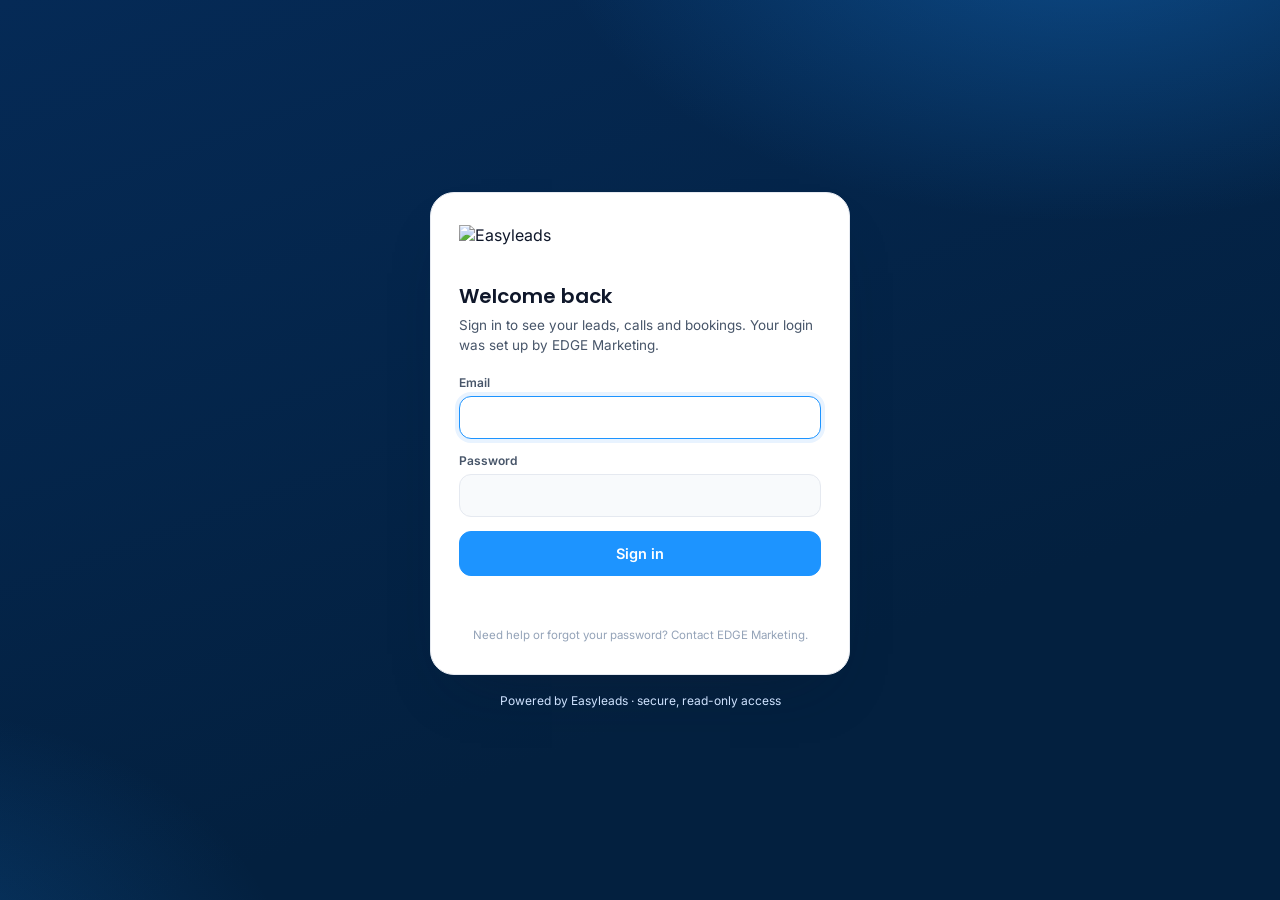
==== portal/index.html @ 685aae2f "deploy: edgemarketingca/seo-tool-src@9d68124a3bd9ed2bd7e71fc4108f4050c1e4ad6b" ====
<!doctype html>
<html lang="en">
<head>
<meta charset="utf-8"/>
<meta name="viewport" content="width=device-width, initial-scale=1"/>
<meta name="referrer" content="no-referrer"/>
<meta name="robots" content="noindex, nofollow"/>
<title>Easyleads · Client dashboard</title>
<link rel="preconnect" href="https://fonts.googleapis.com"/>
<link rel="preconnect" href="https://fonts.gstatic.com" crossorigin/>
<link href="https://fonts.googleapis.com/css2?family=Inter:wght@400;500;600;700&family=Poppins:wght@500;600;700&display=swap" rel="stylesheet"/>
<link rel="icon" href="img/easyleads-mark.png"/>
<link rel="stylesheet" href="portal.css"/>
</head>
<body>
<div id="app" aria-live="polite"></div>
<script src="portal-config.js"></script>
<script src="portal.js"></script>
</body>
</html>
---- portal/portal.css ----
/* Easyleads client dashboard */
:root{
  --brand:#1d94ff; --brand-2:#0b6fd6; --brand-ink:#052a56; --navy:#052a56; --wash:#e8f3ff;
  --bg:#f4f6fb; --card:#ffffff; --card-2:#f8fafc; --line:#e5e9f0; --line-2:#eef1f6;
  --ink:#0f172a; --ink-2:#475569; --ink-3:#94a3b8;
  --good:#0f9d6b; --good-w:#e6f6ef; --bad:#dc2626; --bad-w:#fdecec; --warn:#d97706; --warn-w:#fdf3e2;
  --ui:"Inter",-apple-system,"Segoe UI",Helvetica,Arial,sans-serif; --display:"Poppins","Inter",sans-serif;
  --r:18px; --sh:0 1px 2px rgba(15,23,42,.04),0 8px 24px -16px rgba(15,23,42,.18);
}
*{box-sizing:border-box;}
html,body{margin:0;background:var(--bg);color:var(--ink);font-family:var(--ui);-webkit-font-smoothing:antialiased;}
button{font:inherit;color:inherit;}
a{color:var(--brand);}
.sr{position:absolute;width:1px;height:1px;overflow:hidden;clip:rect(0 0 0 0);}

/* ---------- login ---------- */
.login{min-height:100vh;display:flex;flex-direction:column;align-items:center;justify-content:center;padding:24px 16px;
  background:radial-gradient(900px 520px at 85% -10%,rgba(29,148,255,.35) 0,transparent 60%),radial-gradient(700px 480px at -10% 110%,rgba(29,148,255,.22) 0,transparent 60%),linear-gradient(160deg,#052a56,#03203f 70%);}
.login-side{color:#cfe3ff;text-align:center;margin-top:18px;font-size:12px;}
.login-card{width:min(420px,100%);background:var(--card);border:1px solid var(--line);border-radius:24px;padding:32px 28px;box-shadow:0 30px 60px -30px rgba(15,23,42,.35);}
.brandmark{display:flex;align-items:center;}
.brandmark img{height:34px;width:auto;display:block;}
.top .brandmark img{height:26px;}
.login h1{font:600 20px var(--display);margin:22px 0 4px;}
.login p{color:var(--ink-2);font-size:13.5px;margin:0 0 20px;line-height:1.5;}
.fld{display:grid;gap:6px;margin-bottom:14px;}
.fld label{font-size:12px;font-weight:600;color:var(--ink-2);}
.fld input{font:500 14.5px var(--ui);border:1px solid var(--line);border-radius:12px;padding:12px 14px;background:var(--card-2);outline:none;transition:border-color .15s,box-shadow .15s;}
.fld input:focus{border-color:var(--brand);box-shadow:0 0 0 4px var(--wash);background:#fff;}
.btn{border:1px solid var(--line);background:var(--card);border-radius:11px;padding:8px 13px;font-weight:600;font-size:13px;cursor:pointer;display:inline-flex;align-items:center;gap:7px;transition:background .15s,border-color .15s,transform .1s;}
.btn:hover{border-color:#c7d2e3;background:var(--card-2);}
.btn:active{transform:translateY(1px);}
.btn.go{background:var(--brand);border-color:var(--brand);color:#fff;}
.btn.go:hover{background:var(--brand-ink);}
.btn.big{width:100%;justify-content:center;padding:13px;font-size:14.5px;border-radius:12px;}
.btn[disabled]{opacity:.6;cursor:default;}
.msg{font-size:13px;margin-top:12px;min-height:18px;}
.msg.err{color:var(--bad);}
.foot{margin-top:22px;font-size:11.5px;color:var(--ink-3);text-align:center;}

/* ---------- shell ---------- */
.top{position:sticky;top:0;z-index:20;background:var(--navy);color:#fff;box-shadow:0 6px 20px -12px rgba(5,42,86,.6);}
.top .client b{color:#fff;} .top .sep{background:rgba(255,255,255,.18);}
.top .seg{background:rgba(255,255,255,.1);} .top .seg button{color:#cfe3ff;} .top .seg button.on{background:#fff;color:var(--navy);}
.top .iconbtn{background:rgba(255,255,255,.08);border-color:rgba(255,255,255,.16);color:#fff;} .top .iconbtn:hover{background:rgba(255,255,255,.16);}
.top .badge{box-shadow:0 0 0 2px var(--navy);}
.top .client select{background:rgba(255,255,255,.1);color:#fff;border-color:rgba(255,255,255,.2);} .top .client select option{color:#0f172a;}
.top .avatar{background:#fff;color:var(--navy);}
.top-in{max-width:1320px;margin:0 auto;padding:12px 20px;display:flex;align-items:center;gap:14px;}
.client{display:flex;align-items:center;gap:10px;min-width:0;}
.client img{width:34px;height:34px;border-radius:9px;object-fit:contain;background:#fff;border:1px solid var(--line);}
.client b{font:600 15px var(--display);white-space:nowrap;overflow:hidden;text-overflow:ellipsis;}
.client select{font:600 14px var(--display);border:1px solid var(--line);border-radius:10px;padding:6px 8px;background:#fff;max-width:240px;}
.sep{width:1px;height:26px;background:var(--line);}
.grow{flex:1;}
.iconbtn{position:relative;width:40px;height:40px;border-radius:12px;border:1px solid var(--line);background:#fff;display:grid;place-items:center;cursor:pointer;transition:background .15s,transform .15s;}
.iconbtn:hover{background:var(--card-2);}
.iconbtn svg{width:19px;height:19px;}
.badge{position:absolute;top:-5px;right:-5px;min-width:19px;height:19px;padding:0 5px;border-radius:10px;background:var(--bad);color:#fff;font:700 10.5px/19px var(--ui);text-align:center;box-shadow:0 0 0 2px var(--bg);}
.iconbtn.ring svg{animation:ring 1s ease 2;}
@keyframes ring{0%,100%{transform:rotate(0)}20%{transform:rotate(14deg)}40%{transform:rotate(-12deg)}60%{transform:rotate(8deg)}80%{transform:rotate(-5deg)}}
.avatar{width:36px;height:36px;border-radius:50%;background:var(--brand);color:#fff;display:grid;place-items:center;font:700 13px var(--ui);cursor:pointer;border:0;}
.seg{display:inline-flex;background:#e8edf5;border-radius:11px;padding:3px;}
.seg button{border:0;background:none;padding:6px 11px;border-radius:9px;font-weight:600;font-size:12.5px;color:var(--ink-2);cursor:pointer;white-space:nowrap;}
.seg button.on{background:#fff;color:var(--ink);box-shadow:0 1px 2px rgba(15,23,42,.1);}

.wrap{max-width:1320px;margin:0 auto;padding:18px 20px 60px;}
.tabs{display:flex;align-items:center;gap:6px;flex-wrap:wrap;margin-bottom:16px;}
.tab{border:1px solid transparent;background:none;padding:8px 14px;border-radius:12px;font-weight:600;font-size:13.5px;color:var(--ink-2);cursor:pointer;}
.tab:hover{background:#fff;border-color:var(--line);}
.tab.on{background:#fff;border-color:var(--line);color:var(--ink);box-shadow:var(--sh);}
.tab.add{color:var(--brand);}
.bar{display:flex;align-items:center;gap:10px;flex-wrap:wrap;margin-bottom:16px;}
.bar h2{font:600 22px var(--display);margin:0;letter-spacing:-.01em;}
.bar .sub{color:var(--ink-3);font-size:12.5px;}

/* ---------- grid + widgets ---------- */
.grid{display:grid;grid-template-columns:repeat(12,minmax(0,1fr));gap:16px;grid-auto-flow:row dense;}
.w{grid-column:span var(--c,6);background:var(--card);border:1px solid var(--line);border-radius:var(--r);padding:16px 18px;box-shadow:var(--sh);min-width:0;position:relative;
  animation:rise .35s ease both;transition:box-shadow .2s,transform .2s;}
.w:hover{box-shadow:0 14px 34px -18px rgba(15,23,42,.3);}
@keyframes rise{from{opacity:0;transform:translateY(8px)}to{opacity:1;transform:none}}
@media (prefers-reduced-motion:reduce){.w{animation:none}.iconbtn.ring svg{animation:none}}
.wh{display:flex;align-items:center;gap:10px;margin-bottom:12px;}
.wic{width:32px;height:32px;border-radius:10px;display:grid;place-items:center;flex:none;color:var(--t,var(--brand));background:color-mix(in srgb,var(--t,var(--brand)) 13%,transparent);}
.wic svg{width:17px;height:17px;}
.wh h3{font:600 14.5px var(--display);margin:0;letter-spacing:-.01em;flex:1;min-width:0;white-space:nowrap;overflow:hidden;text-overflow:ellipsis;}
.wtools{display:none;gap:4px;}
.editing .wtools{display:flex;}
.editing .w{outline:1.5px dashed #c7d2e3;outline-offset:3px;cursor:grab;}
.w.dragging{opacity:.4;}
.w.drop{box-shadow:-5px 0 0 0 var(--brand),var(--sh);}
.tb{border:1px solid var(--line);background:#fff;border-radius:8px;padding:3px 7px;font-size:11.5px;font-weight:600;cursor:pointer;}
.tb:hover{border-color:#c7d2e3;}
.rz{display:none;position:absolute;right:-7px;top:50%;width:14px;height:44px;margin-top:-22px;border-radius:7px;background:#fff;border:1.5px solid var(--brand);cursor:ew-resize;z-index:3;}
.editing .rz{display:block;}
.rzb{position:absolute;right:12px;bottom:10px;background:var(--ink);color:#fff;font:600 11px var(--ui);padding:3px 8px;border-radius:7px;}
body.resizing{cursor:ew-resize;user-select:none;}
@media (max-width:1000px){.w.nar{grid-column:span 6;}}
@media (max-width:700px){.w{grid-column:span 12 !important;}.top-in{flex-wrap:wrap}.hide-sm{display:none}}

.kpis{display:grid;grid-template-columns:repeat(auto-fit,minmax(150px,1fr));gap:12px;}
.kpi{border:1px solid var(--line-2);border-radius:14px;padding:13px 14px;background:linear-gradient(180deg,#fff,var(--card-2));text-align:left;cursor:pointer;transition:border-color .15s,transform .15s;}
.kpi:hover{border-color:#c7d2e3;transform:translateY(-1px);}
.kpi .l{display:flex;align-items:center;justify-content:space-between;font-size:11px;letter-spacing:.07em;text-transform:uppercase;color:var(--ink-3);font-weight:700;}
.kpi .l svg{width:16px;height:16px;color:var(--t,var(--brand));}
.kpi .v{font:600 28px var(--display);margin:6px 0 2px;letter-spacing:-.02em;}
.kpi .n{font-size:12px;color:var(--ink-2);}
.kpi svg.sp{display:block;width:100%;height:28px;margin-top:6px;}

.list{display:flex;flex-direction:column;}
.row{display:flex;align-items:center;gap:12px;padding:10px 4px;border-top:1px solid var(--line-2);cursor:pointer;border-radius:10px;transition:background .12s;}
.row:first-child{border-top:0;}
.row:hover{background:var(--card-2);}
.av{width:34px;height:34px;border-radius:50%;flex:none;display:grid;place-items:center;font:700 12px var(--ui);color:#fff;}
.row .t{flex:1;min-width:0;}
.row .t b{display:block;font-weight:600;font-size:13.5px;white-space:nowrap;overflow:hidden;text-overflow:ellipsis;}
.row .t small{display:block;color:var(--ink-3);font-size:12px;white-space:nowrap;overflow:hidden;text-overflow:ellipsis;margin-top:1px;}
.row .r{text-align:right;font-size:12px;color:var(--ink-3);white-space:nowrap;}
.pill{display:inline-flex;align-items:center;gap:5px;font-size:11px;font-weight:700;padding:2px 8px;border-radius:20px;background:var(--line-2);color:var(--ink-2);}
.pill.good{background:var(--good-w);color:var(--good);} .pill.bad{background:var(--bad-w);color:var(--bad);} .pill.warn{background:var(--warn-w);color:var(--warn);} .pill.blue{background:var(--wash);color:var(--brand-ink);}
.more{display:block;width:100%;margin-top:8px;border:0;background:none;color:var(--brand);font-weight:600;font-size:12.5px;cursor:pointer;padding:6px;}

.bars{display:flex;flex-direction:column;gap:9px;}
.bars .b{display:grid;grid-template-columns:minmax(90px,38%) 1fr auto;gap:10px;align-items:center;font-size:12.5px;}
.bars .b span{white-space:nowrap;overflow:hidden;text-overflow:ellipsis;color:var(--ink-2);}
.bars .b i{display:block;height:10px;border-radius:6px;background:var(--brand);min-width:3px;transition:width .5s ease;}
.bars .b em{font-style:normal;font-weight:700;font-variant-numeric:tabular-nums;}
.donutrow{display:flex;align-items:center;gap:18px;flex-wrap:wrap;}
.donut{width:136px;height:136px;flex:none;}
.legend{flex:1;display:flex;flex-direction:column;gap:7px;font-size:13px;min-width:140px;}
.legend div{display:flex;align-items:center;gap:8px;}
.legend i{width:10px;height:10px;border-radius:3px;flex:none;}
.legend span{flex:1;} .legend b{font-variant-numeric:tabular-nums;}
.chart{position:relative;}
.chart svg{display:block;width:100%;}
.tip{position:absolute;pointer-events:none;background:var(--ink);color:#fff;font-size:12px;padding:7px 9px;border-radius:9px;white-space:nowrap;transform:translate(-50%,-110%);opacity:0;transition:opacity .12s;}
.chips{display:flex;gap:12px;flex-wrap:wrap;margin-top:8px;font-size:12px;color:var(--ink-2);}
.chips i{display:inline-block;width:9px;height:9px;border-radius:50%;margin-right:5px;vertical-align:-1px;}

.empty,.err{color:var(--ink-3);font-size:13px;text-align:center;padding:22px 8px;line-height:1.55;}
.err b{color:var(--ink-2);}
.load{height:120px;border-radius:12px;background:linear-gradient(90deg,var(--line-2),#f6f8fb,var(--line-2));background-size:200% 100%;animation:shim 1.2s linear infinite;}
@keyframes shim{to{background-position:-200% 0}}

/* ---------- panels ---------- */
.pop{color:var(--ink);position:absolute;right:0;top:48px;width:min(380px,92vw);background:#fff;border:1px solid var(--line);border-radius:16px;box-shadow:0 24px 48px -20px rgba(15,23,42,.35);z-index:40;overflow:hidden;}
.pop h4{margin:0;padding:14px 16px 10px;font:600 14px var(--display);display:flex;justify-content:space-between;align-items:center;}
.pop .list{max-height:420px;overflow:auto;padding:0 8px 8px;}
.pop .row.new{background:var(--wash);}
.anchor{position:relative;}
.drawer-back{position:fixed;inset:0;background:rgba(15,23,42,.35);z-index:60;display:flex;justify-content:flex-end;animation:fade .15s ease;}
@keyframes fade{from{opacity:0}}
.drawer{width:min(520px,100%);height:100%;background:#fff;overflow:auto;padding:22px 22px 40px;animation:slide .22s ease;}
@keyframes slide{from{transform:translateX(30px);opacity:.5}}
.drawer h3{font:600 19px var(--display);margin:6px 0 4px;}
.kv{display:grid;grid-template-columns:140px 1fr;gap:10px 14px;margin-top:16px;font-size:13.5px;}
.kv dt{color:var(--ink-3);font-weight:600;font-size:12px;padding-top:2px;}
.kv dd{margin:0;word-break:break-word;white-space:pre-wrap;}
.modal-back{position:fixed;inset:0;background:rgba(15,23,42,.4);z-index:70;display:flex;align-items:flex-start;justify-content:center;padding:50px 16px;overflow:auto;}
.modal{background:var(--bg);border-radius:20px;width:min(860px,100%);padding:20px 22px 24px;box-shadow:0 30px 60px -20px rgba(0,0,0,.4);}
.modal h2{font:600 18px var(--display);margin:0 0 4px;}
.cat{display:grid;grid-template-columns:repeat(auto-fill,minmax(240px,1fr));gap:10px;margin-top:14px;}
.cat .it{display:flex;gap:10px;align-items:flex-start;background:#fff;border:1px solid var(--line);border-radius:14px;padding:12px;}
.cat .it div{flex:1;min-width:0;} .cat .it b{display:block;font-size:13.5px;} .cat .it small{display:block;color:var(--ink-3);font-size:12px;margin-top:2px;line-height:1.4;}
.menu{color:var(--ink);position:absolute;right:0;top:46px;background:#fff;border:1px solid var(--line);border-radius:14px;box-shadow:0 20px 40px -20px rgba(15,23,42,.35);padding:6px;min-width:220px;z-index:40;}
.menu .who{padding:8px 10px 10px;border-bottom:1px solid var(--line-2);margin-bottom:4px;font-size:12.5px;color:var(--ink-2);}
.menu .who b{display:block;color:var(--ink);font-size:13.5px;}
.menu button{display:block;width:100%;text-align:left;border:0;background:none;padding:9px 10px;border-radius:9px;cursor:pointer;font-size:13px;}
.menu button:hover{background:var(--card-2);}
.toast{position:fixed;left:50%;bottom:24px;transform:translateX(-50%);background:var(--ink);color:#fff;padding:10px 16px;border-radius:12px;font-size:13px;z-index:90;box-shadow:0 10px 30px -10px rgba(0,0,0,.4);animation:fade .2s ease;}
.ro{display:inline-flex;align-items:center;gap:6px;font-size:11.5px;color:var(--ink-3);}
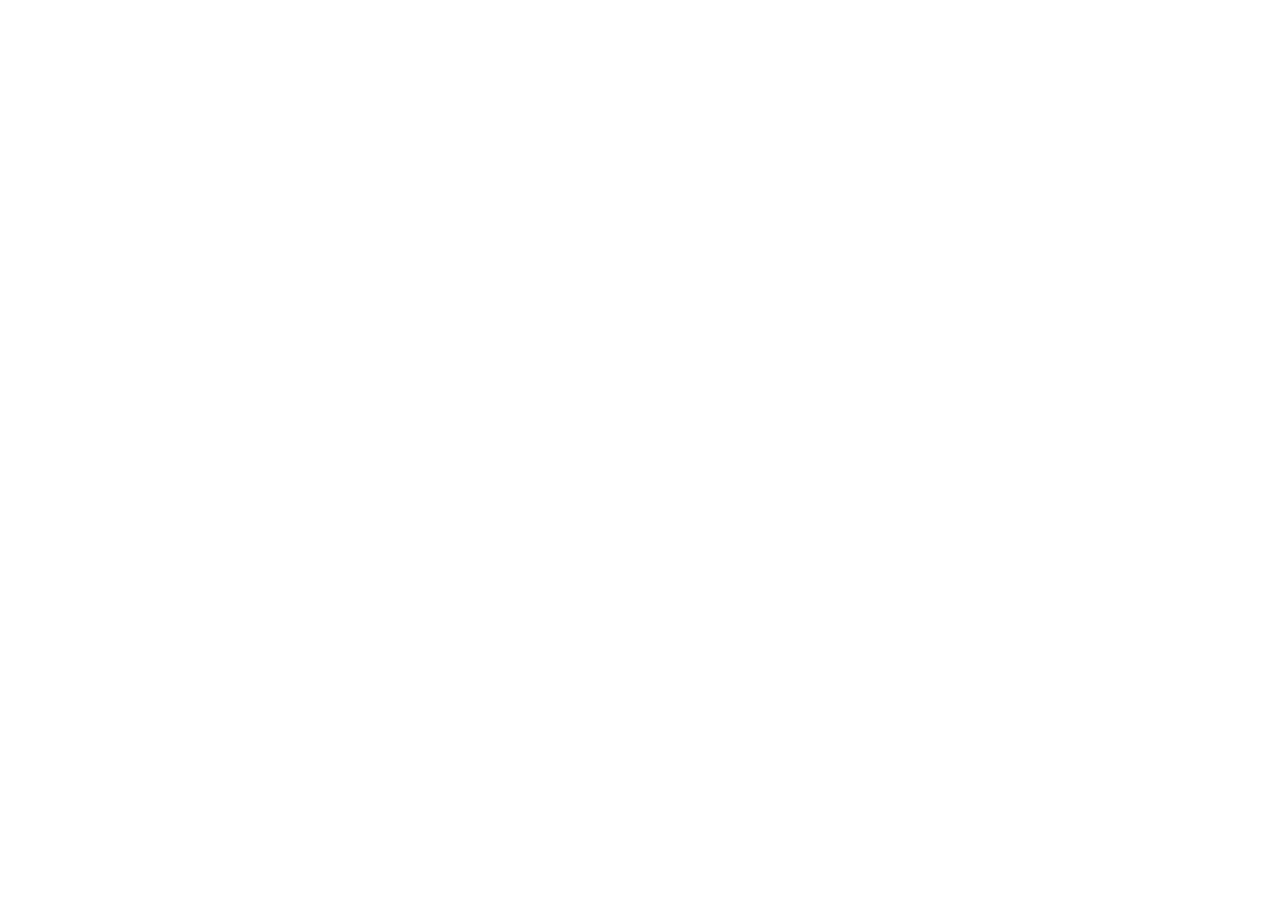
==== commit af4ae6c1: "deploy: edgemarketingca/seo-tool-src@78e4c64fd876fb2d51e28f8eab125c9ef65c529f" ====
--- a/portal/index.html
+++ b/portal/index.html
@@ -1,20 +1,16 @@
-<!doctype html>
+<!DOCTYPE html>
 <html lang="en">
 <head>
-<meta charset="utf-8"/>
-<meta name="viewport" content="width=device-width, initial-scale=1"/>
-<meta name="referrer" content="no-referrer"/>
-<meta name="robots" content="noindex, nofollow"/>
+<meta charset="utf-8">
+<meta name="viewport" content="width=device-width, initial-scale=1">
+<meta name="robots" content="noindex">
 <title>Easyleads · Client dashboard</title>
-<link rel="preconnect" href="https://fonts.googleapis.com"/>
-<link rel="preconnect" href="https://fonts.gstatic.com" crossorigin/>
-<link href="https://fonts.googleapis.com/css2?family=Inter:wght@400;500;600;700&family=Poppins:wght@500;600;700&display=swap" rel="stylesheet"/>
-<link rel="icon" href="img/easyleads-mark.png"/>
-<link rel="stylesheet" href="portal.css"/>
+<script>
+/* The Easyleads client dashboard moved to its own site. Keep the sign-in link (#s=…) and any page state. */
+(function () { var to = 'https://edgemarketingca.github.io/easyleads-portal/' + location.search + location.hash; location.replace(to); })();
+</script>
+<meta http-equiv="refresh" content="0; url=https://edgemarketingca.github.io/easyleads-portal/">
+<style>body{font:15px/1.5 -apple-system,"Segoe UI",Helvetica,Arial,sans-serif;display:grid;place-items:center;min-height:100vh;margin:0;color:#30353f}a{color:#0086ff}</style>
 </head>
-<body>
-<div id="app" aria-live="polite"></div>
-<script src="portal-config.js"></script>
-<script src="portal.js"></script>
-</body>
+<body><p>The client dashboard has moved. <a href="https://edgemarketingca.github.io/easyleads-portal/">Continue to Easyleads</a></p></body>
 </html>
